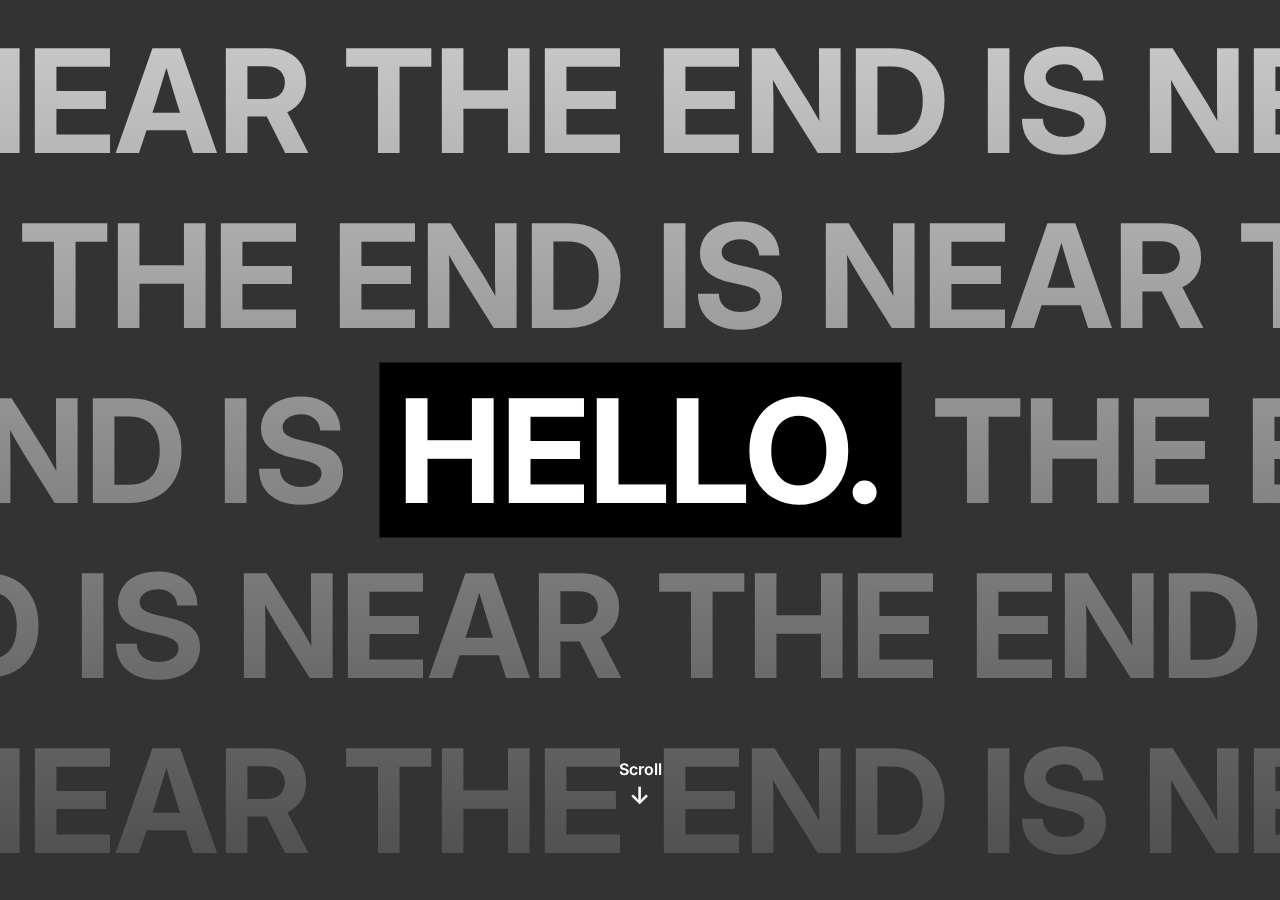
==== website/index.html @ e5b9ed6b "ok so basically" ====
<!DOCTYPE html>
<html lang="en">
<head>
    <meta charset="UTF-8">
    <title>gltile.ml</title>
    <meta name="viewport" content="width=device-width, initial-scale=1.0">
    <meta content="gltile.ml" property="og:title">
    <meta content="gltile is a really good programmer* from the United Kingdom." property="og:description">
    <meta content="#ffffff" data-react-helmet="true" name="theme-color">
    <meta content="gltile is a really good programmer* from the United Kingdom." name="description">
    <link rel="preconnect" href="https://fonts.googleapis.com">
    <link rel="preconnect" href="https://fonts.gstatic.com" crossorigin>
    <link rel="preload" as="style" onload="this.rel='stylesheet'" href="https://fonts.googleapis.com/css2?family=Inter:wght@100..900&display=swap">
    <noscript><link rel="stylesheet" href="https://fonts.googleapis.com/css2?family=Inter:wght@100..900&display=swap"></noscript>
    <link rel="stylesheet" href="style.css">
    <script src="main.js" async defer></script>
</head>
<body>
    <div id="content">
        <h1 class="header" id="header">
            THE END IS NEAR THE END IS NEAR THE END IS NEAR THE END IS NEAR<br>END IS NEAR THE END IS NEAR THE END IS NEAR THE END IS NEAR THE<br>IS NEAR THE END IS NEAR THE END IS NEAR THE END IS NEAR THE END<br>THE END IS <span class="header-highlight">&thinsp;HELLO.&thinsp;</span> THE END IS<br>THE END IS NEAR THE END IS NEAR THE END IS NEAR THE END IS NEAR<br>END IS NEAR THE END IS NEAR THE END IS NEAR THE END IS NEAR THE<br>IS NEAR THE END IS NEAR THE END IS NEAR THE END IS NEAR THE END<br>
        </h1>
        <h1 class="header" id="header-mobile">
            THE END IS NEAR THE END IS NEAR THE END IS NEAR<br>END IS NEAR THE END IS NEAR THE END IS NEAR THE<br>IS NEAR THE END IS NEAR THE END IS NEAR THE END<br>NEAR THE END IS NEAR THE END IS NEAR THE END IS<br>THE END IS NEAR THE END IS NEAR THE END IS NEAR<br>END IS NEAR THE END IS NEAR THE END IS NEAR THE<br>IS NEAR THE END IS NEAR THE END IS NEAR THE END<br>NEAR THE END IS NEAR THE END IS NEAR THE END IS<br>THE END IS NEAR THE END IS <span class="header-highlight">&thinsp;HELLO.&thinsp;</span> THE END IS NEAR THE END IS<br>THE END IS NEAR THE END IS NEAR THE END IS NEAR<br>END IS NEAR THE END IS NEAR THE END IS NEAR THE<br>IS NEAR THE END IS NEAR THE END IS NEAR THE END<br>NEAR THE END IS NEAR THE END IS NEAR THE END IS<br>THE END IS NEAR THE END IS NEAR THE END IS NEAR<br>END IS NEAR THE END IS NEAR THE END IS NEAR THE<br>IS NEAR THE END IS NEAR THE END IS NEAR THE END<br>NEAR THE END IS NEAR THE END IS NEAR THE END IS
        </h1>
        <div id="scroll">
            <p style="text-align: center;">Scroll<br><span id="arrow" style="font-size: 24px; display: inline-block; transform: translateY(2px) rotate(90deg);">-></span></p>
        </div>

        <div id="sanity" style=""></div>
        <div id="more-content">
            <h3 class="div-highlighted" id="description"><a class="description-link" href="https://twitter.com/gltile">gltile</a> is a <a class="description-link" href="javascript:document.getElementById('testimonials').scrollIntoView()">really good programmer</a> from the <a href="https://en.wikipedia.org/wiki/Landfill" class="description-link">United Kingdom</a>.</h3>
            <h5>testimonials</h5>
            <div id="testimonials"></div>
            <h5>projects</h5>
            <div id="projects">
                <div class="project">
                    <div class="project-flex">
                        <h4>gltile.ml</h4>
                        <p>Q4 2021</p>
                    </div>
                    <p>
                        You're here right now.<br>
                        <br>
                        <a class="project-goto" href="javascript:location.reload()">Go to project<span class="project-arrow">&nbsp;-></span></a><br>
                        <a class="project-goto" href="https://github.com/gltile-two-electric-boogaloo/gltile-two-electric-boogaloo">Go to source<span class="project-arrow">&nbsp;-></span></a><br>
                    </p>
                </div>
                <div class="project">
                    <div class="project-flex">
                        <h4>thoughtfloat rip-off</h4>
                        <p>Q3 2021</p>
                    </div>
                    <p>
                        This project used a MongoDB database in order to store and retrieve user generated "thoughts".
                        The thoughts were displayed underneath the text entry box, and there was no way to know who posted it. Scary.<br>
                        <br>
                        The website is dead, and the relevant container files were deleted. Trying to visit the site results in a 403.<br>
                        <br>
                        <a class="project-goto" href="https://htp.gltile.ml/">Go to project<span class="project-arrow">&nbsp;-></span></a><br>
                        <a class="project-goto" href="https://github.com/gltile-two-electric-boogaloo/thoughtfloat">Go to source<span class="project-arrow">&nbsp;-></span></a><br>
                    </p>
                </div>
            </div>
        </div>
        <div id="footer">
            <div id="inner-footer">
                <h3>gltile.ml</h3>
                <p>
                    This website is licensed under the <a href="http://www.wtfpl.net/about/">WTFPL</a>. This means you are free to "do what the fuck you want to". It's in the name.<br>
                    On that note, please don't look at this website's CSS. Ever.<br>
                    <br>
                    <a class="project-goto" href="javascript:document.getElementById('content').scrollTo({top: 0})">Go to top<span class="project-arrow">&nbsp;-></span></a>
                </p>
            </div>
        </div>
    </div>
</body>
</html>
---- website/style.css ----
body {
    background: #444444;
}

#content {
    position: absolute;
    top: 0;
    left: 0;
    width: 100%;
    height: 100%;
    background: #333333;
    overflow-x: hidden;
    overflow-y: scroll;

    /* what the fuck CSS */
    -webkit-touch-callout: none;
    -webkit-user-select: none;
    -khtml-user-select: none;
    -moz-user-select: none;
    -ms-user-select: none;
    user-select: none;

    font-family: "Inter", sans-serif;
    color: white;
    font-weight: 600;
}

.header-highlight {
    color: white;
    background: black;
}

.header {
    width: fit-content;
    white-space: nowrap;
    position: absolute;
    margin: 0;
    top: 50%;
    left: 50%;
    transform: translate(-50%, -50%);

    text-align: center;
    font-weight: 700;
    font-size: 144px;
    background: linear-gradient(180deg, #E5E5E5 0%, rgba(229, 229, 229, 0) 100%);
    -webkit-background-clip: text;
    color: transparent;
}

#header-mobile {
    visibility: hidden;
    font-size: 72px;
}

#scroll {
    display: block;
    position: fixed;
    left: 0;
    right: 0;
    margin-left: auto;
    margin-right: auto;
    bottom: 92px;
    width: 48px;
    overflow: visible;
}

#sanity {
    width: 100%;
    height: 100%; /* to be overridden */
}

@keyframes arrow-animate {
    50% {
        transform: translateY(8px) rotate(90deg);
    }
    to {
        transform: translateY(2px) rotate(90deg);
    }
}

#arrow {
    animation-duration: 2s;
    animation-timing-function: cubic-bezier(.42,0,.58,1);
    animation-name: arrow-animate;
    animation-iteration-count: infinite;
}

.scroll-invisible {
    transition: opacity 0.5s cubic-bezier(.42,0,.58,1) 0s;
    opacity: 0;
}

.scroll-visible {
    transition: opacity 0.5s cubic-bezier(.42,0,.58,1) 0s;
    opacity: 1;
}

.div-highlighted {
    background: black;
}

#description {
    max-width: fit-content;
    height: fit-content;
    color: #cecece;
    border: 16px solid black;
}

h3 {
    font-size: 38px;
    font-weight: inherit;
}

h4 {
    font-size: 36px;
    font-weight: inherit;
}

h5 {
    font-size: 24px;
    font-weight: inherit;
    margin-top: 48px;
}

* {
    margin: unset; /* wtf */
}

.description-link {
    color: #ffffff;
}

.testimonial > h4 {
    margin: 48px 0 8px 0;
    line-height: 48px;
}

.testimonial > div > img {
    order: 1;
    height: 32px;
    width: 32px;
    border-radius: 16px;
}

.testimonial > div > span {
    order: 2;
    vertical-align: middle;
    line-height: normal;
    font-size: 24px;
}

.testimonial > div {
    height: 32px;
    display: flex;
    align-items: center;
    gap: 8px;
}

#more-content {
    margin: auto;
    max-width: 800px;
    padding: 96px 48px;
}

.quote-highlight {
    background: black;
    outline: black solid 2px;
    border: black solid 2px;
    z-index: -1;
}

.project {
    background: black;
    margin: 16px 0;
    padding: 16px;
    height: fit-content;
    width: auto;
}

.project > p {
    font-size: 20px;
}

.project-flex > h4 {
    margin-bottom: 4px;
    font-size: 28px;
}

.project-flex > p {
    font-size: 20px;
    color: #e5e5e5;
}

.project-flex {
    display: flex;
    justify-content: space-between;
}

.project-goto {
    color: #e5e5e5;
    text-decoration: none;
}

.project-arrow {
    display: inline-block;
    transition: 0.2s ease;
}

.project-goto:hover .project-arrow {
    transform: translateX(4px);
}

.project-goto:hover {
    text-decoration: underline;
}

#footer {
    background: black;
}

#inner-footer {
    margin: auto;
    max-width: 800px;
    padding: 26px 48px;
}

#inner-footer > h3 {
    margin-bottom: 8px;
}

#inner-footer > p > a {
    color: white;
}

#inner-footer > p > .project-goto {
    color: #e5e5e5;
}

@media only screen and (max-width: 800px) {
    #header {
        visibility: hidden;
    }
    #header-mobile {
        visibility: visible;
    }
    #content {
        width: 100%;
        height: 100%;
        margin: 0;
    }

    .testimonial > div > span {
        order: 2;
        vertical-align: middle;
        line-height: normal;
        font-size: 16px;
    }

    .testimonial > h4 {
        margin: 24px 0 8px 0;
        line-height: 32px;
        font-size: 24px;
    }

   .project > .project-flex > h4 {
        font-size: 24px;
    }

    .project > p {
        font-size: 18px;
    }
}
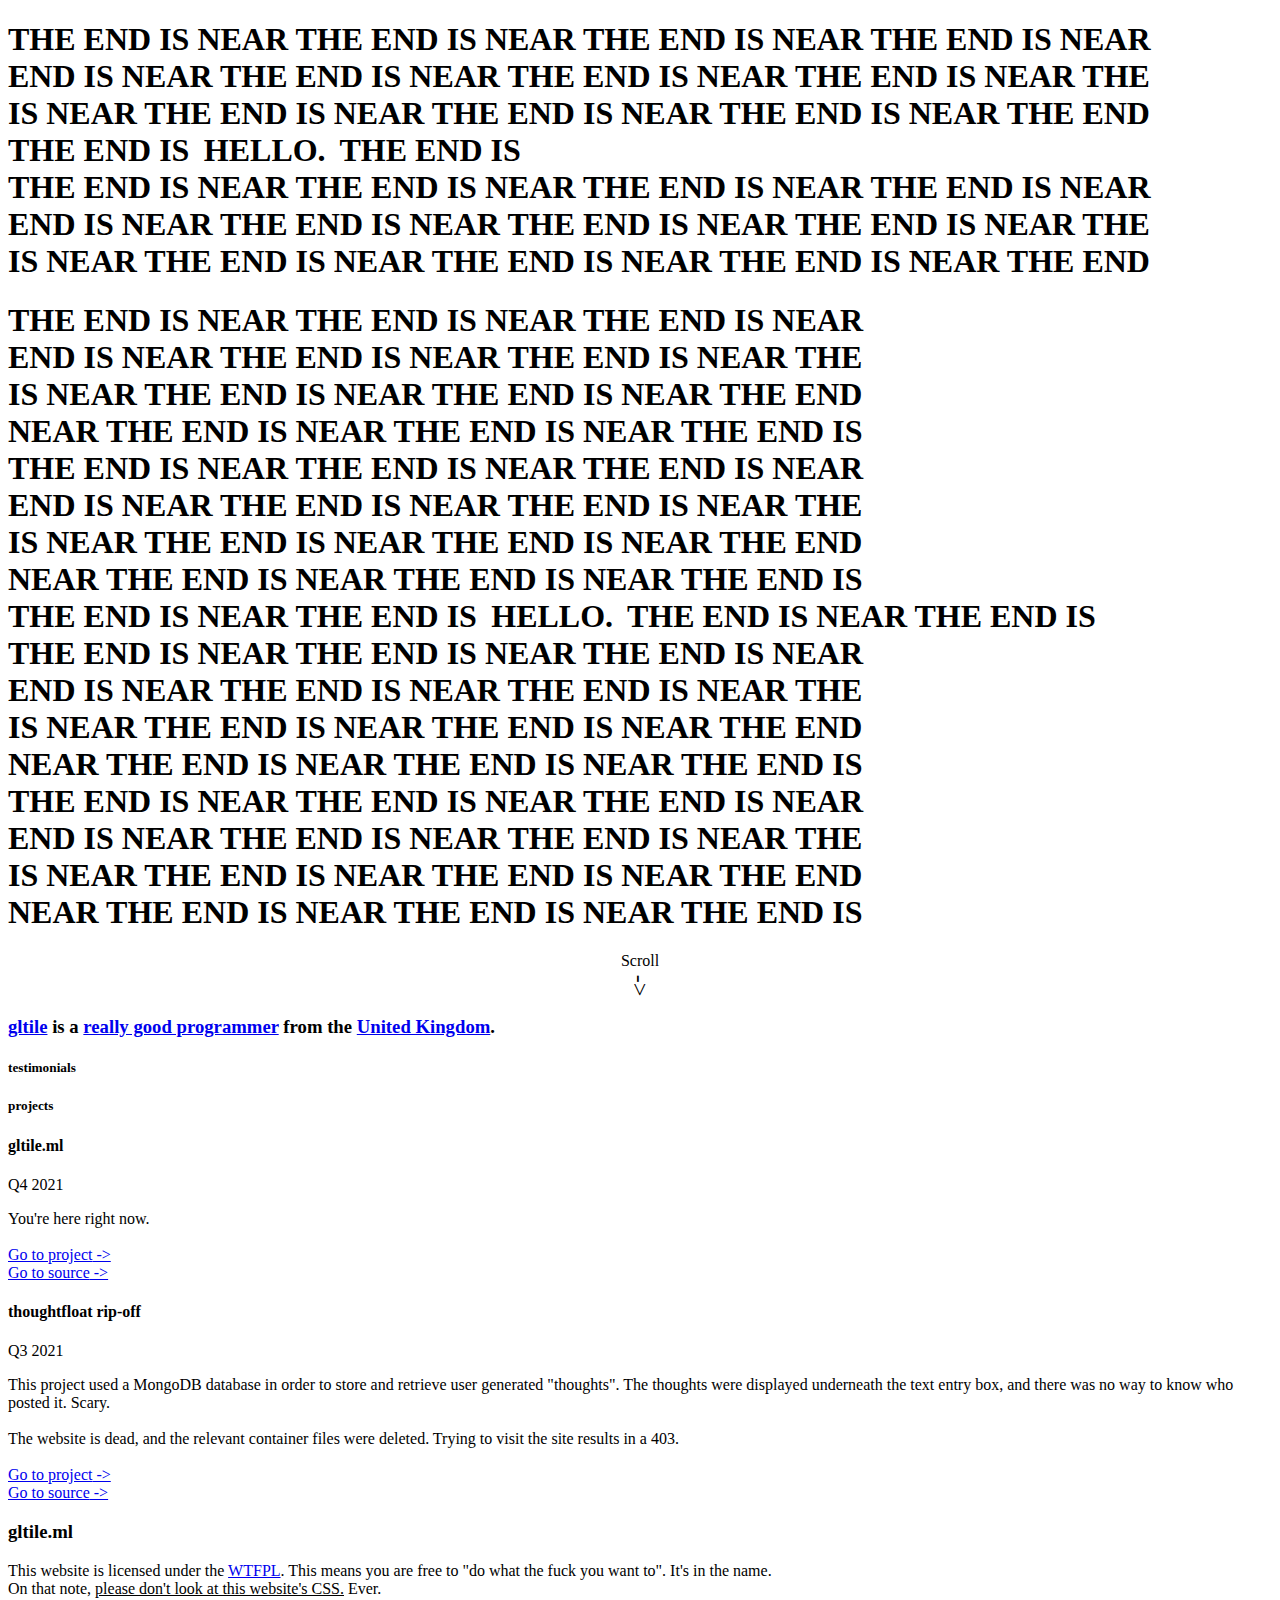
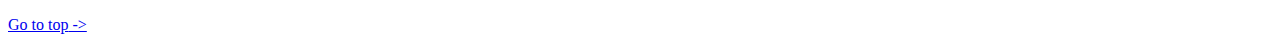
==== commit e3fdccbc: ";)" ====
--- a/website/index.html
+++ b/website/index.html
@@ -5,8 +5,12 @@
     <title>gltile.ml</title>
     <meta name="viewport" content="width=device-width, initial-scale=1.0">
     <meta content="gltile.ml" property="og:title">
-    <meta content="gltile is a really good programmer* from the United Kingdom." property="og:description">
-    <meta content="#ffffff" data-react-helmet="true" name="theme-color">
+    <meta content="the end is near" property="og:description">
+    <meta content="https://gltile.ml" property="og:url">
+    <meta content="https://gltile.ml/images/card.png" property="og:image">
+    <meta content="website" property="og:type">
+    <meta content="en_GB" property="og:locale">
+    <meta content="#333333" data-react-helmet="true" name="theme-color">
     <meta content="gltile is a really good programmer* from the United Kingdom." name="description">
     <link rel="preconnect" href="https://fonts.googleapis.com">
     <link rel="preconnect" href="https://fonts.gstatic.com" crossorigin>
@@ -67,8 +71,8 @@
             <div id="inner-footer">
                 <h3>gltile.ml</h3>
                 <p>
-                    This website is licensed under the <a href="http://www.wtfpl.net/about/">WTFPL</a>. This means you are free to "do what the fuck you want to". It's in the name.<br>
-                    On that note, please don't look at this website's CSS. Ever.<br>
+                    This website is licensed under the <a href="https://choosealicense.com/licenses/wtfpl/">WTFPL</a>. This means you are free to "do what the fuck you want to". It's in the name.<br>
+                    On that note, <span style="cursor: pointer; text-decoration: underline;" onclick="location.replace('https://www.youtube.com/watch?v=dQw4w9WgXcQ')">please don't look at this website's CSS.</span> Ever.<br>
                     <br>
                     <a class="project-goto" href="javascript:document.getElementById('content').scrollTo({top: 0})">Go to top<span class="project-arrow">&nbsp;-></span></a>
                 </p>
